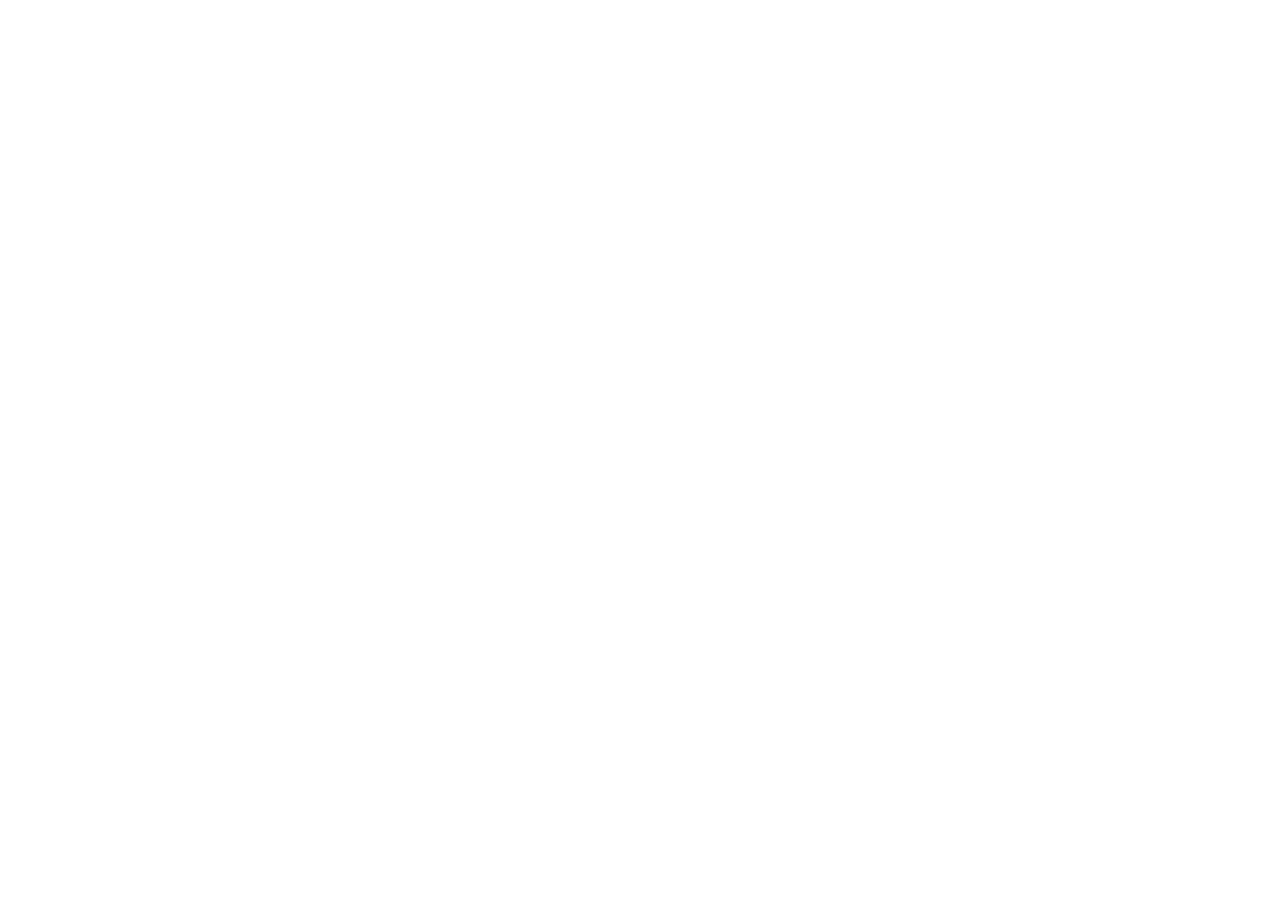
==== Paginas/gustos.html @ 5e21586c "Creacion de archivos" ====
<!DOCTYPE html>
<html lang="en">
<head>
    <meta charset="UTF-8">
    <meta name="viewport" content="width=device-width, initial-scale=1.0">
    <title>Document</title>
</head>
<body>
    
</body>
</html>
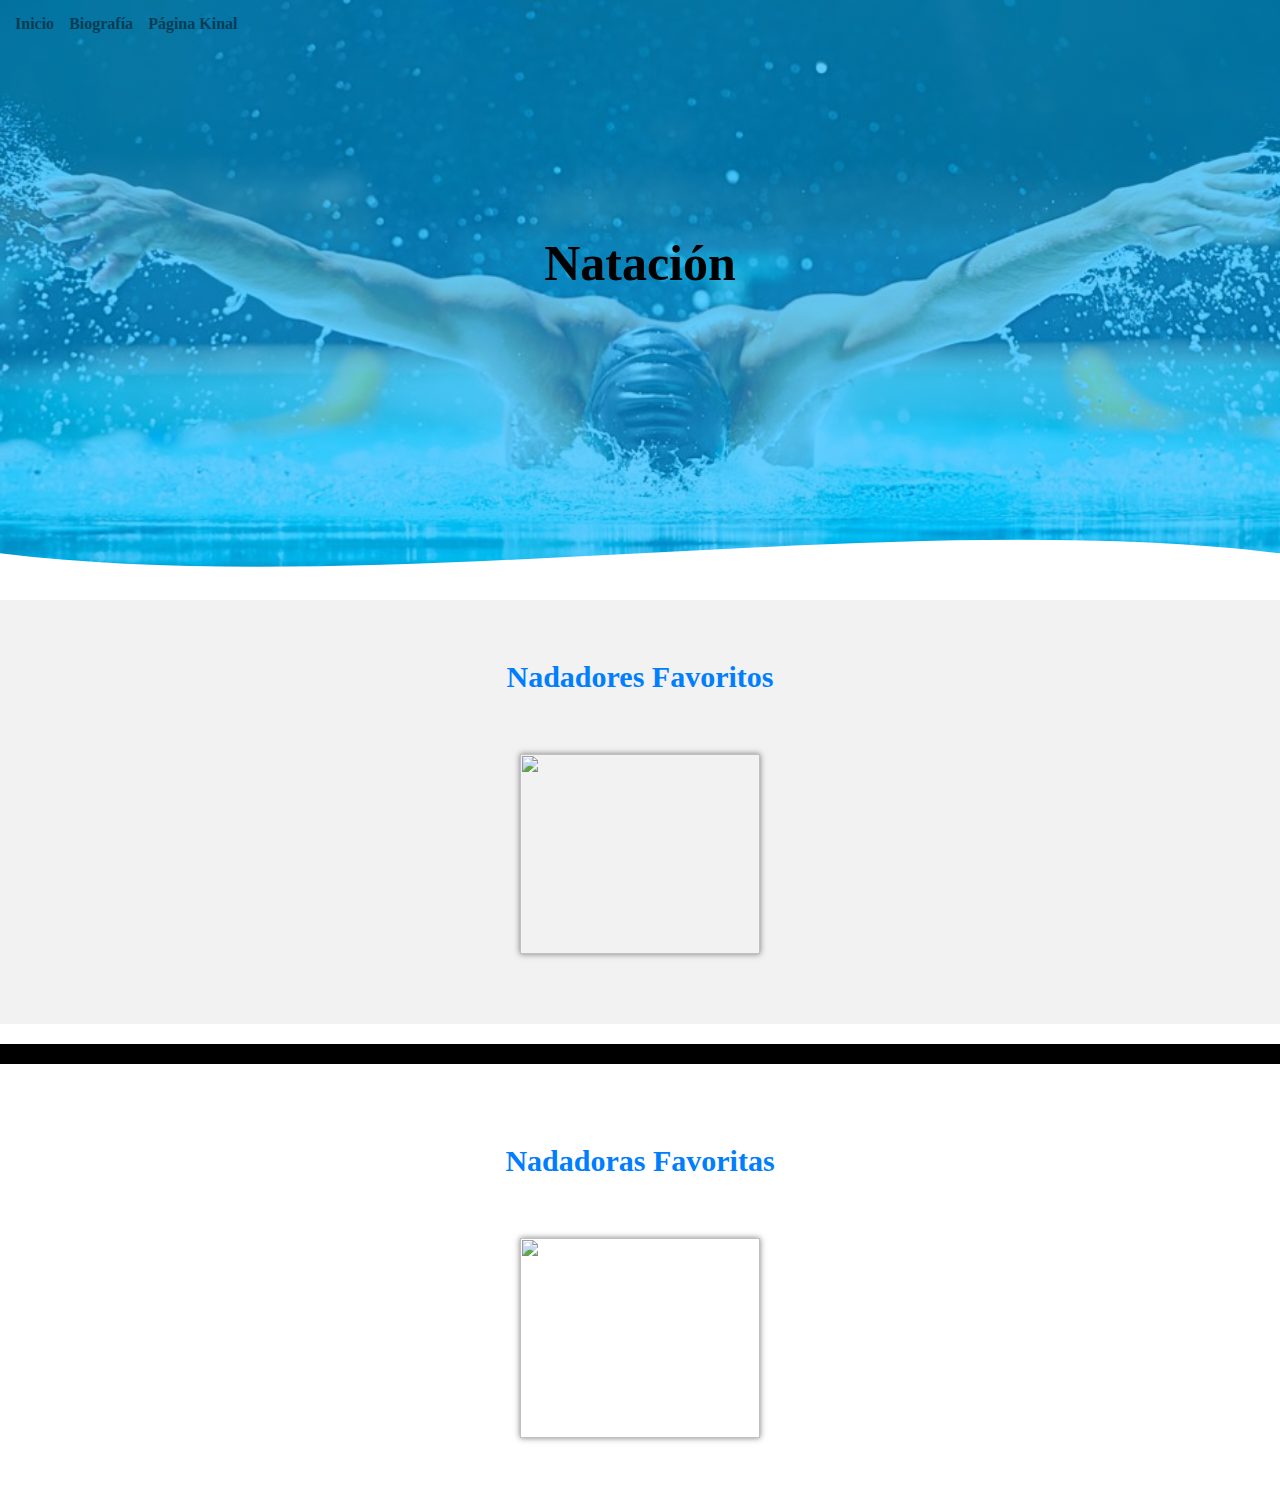
==== commit 9a642983: "Actualizacion" ====
--- a/Paginas/gustos.html
+++ b/Paginas/gustos.html
@@ -1,11 +1,60 @@
 <!DOCTYPE html>
-<html lang="en">
+<html lang="es">
 <head>
     <meta charset="UTF-8">
+    <meta http-equiv="X-UA-Compatible" content="IE=edge">
     <meta name="viewport" content="width=device-width, initial-scale=1.0">
-    <title>Document</title>
+    <title>Nataciòn</title>
+    <link rel="stylesheet" href="../Styles/styleGustos.css">
 </head>
 <body>
-    
+    <header>
+        <section>
+            <div>
+                <nav>
+                    <ul>
+                        <li><a href="/index.html">Inicio</a></li>
+                        <li><a href="./Paginas/biografia.html">Biografía</a></li>
+                        <li><a href="Paginas/kinal.html">Página Kinal</a></li>
+                    </ul>
+                </nav>
+            </div>
+
+            <section class="textos-header">
+                <h1>Natación</h1>
+            </section>
+        </section>
+        <div class="wave" style="height: 70px; overflow: hidden;" ><svg viewBox="0 0 500 150" preserveAspectRatio="none" style="height: 100%; width: 100%;"><path d="M0.00,49.98 C149.99,150.00 349.20,-49.98 500.00,49.98 L500.00,150.00 L0.00,150.00 Z" style="stroke: none; fill: #ffffff;"></path></svg></div>
+    </header>
+    <main>
+
+        <section class="portafolio">
+            <div class="contenedor">
+                <h2 class="nadadores">Nadadores Favoritos</h2>
+                <div class="galeria-port">
+                    <div class="imagen-port">
+                        <img src="#" alt="">
+                        <div class="hover-galeria">
+                            <p>Leon Larregui</p>
+                        </div>
+                    </div>
+                </div>
+            </div>
+        </section>
+        <hr class="linea">
+        <section>
+            <div class="contenedor">
+                <h2 class="nadadores">Nadadoras Favoritas</h2>
+                <div class="galeria-port">
+                    <div class="imagen-port">
+                        <img src="#" alt="">
+                        <div class="hover-galeria">
+                            <p></p>
+                        </div>
+                    </div>
+                </div>
+            </div>
+        </section>
+    </main>
 </body>
 </html>--- a/Styles/styleGustos.css
+++ b/Styles/styleGustos.css
@@ -0,0 +1,302 @@
+*{
+    margin:0;
+    padding:0;
+    box-sizing: border-box;
+}
+
+body{
+     font-family: 'open sans';   
+}
+
+.contenedor{
+    padding: 60px 0;
+    width: 90%;
+    max-width: 1000px;
+    margin: auto;
+    overflow: hidden;
+}
+
+.nadadores{
+    color: #007efd;
+    font-size: 30px;
+    text-align: center;
+    margin-bottom: 60px;
+}
+
+header{
+    width: 100%;
+    height: 600px;
+    background: #ffffff;  
+    background: -webkit-linear-gradient(to right, hsla(252, 100%, 49%, 0.61), hsla(252, 100%, 49%, 0.61)), url(../img/fondo.jpg);  
+    background: linear-gradient(to right, hsla(199, 100%, 50%, 0.61), hsla(199, 100%, 50%, 0.61)), url(../img/fondo.jpg); 
+    background-size: cover;
+    background-attachment: fixed;
+    position: relative; 
+}
+
+nav{
+    text-align: right;
+    padding: 30px 50px 0 0;
+}
+
+nav > a{
+    color: #fff;
+    font-weight: 300;
+    text-decoration: none;
+    margin-right: 10px;
+}
+
+nav > a:hover{
+    text-decoration: underline;
+}
+
+header .textos-header{
+    display: flex;
+    height: 430px;
+    width: 100%;
+    align-items: center;
+    justify-content: center;
+    flex-direction: column;
+    text-align: center;
+}
+
+.textos-header h1{
+    font-size: 50px;
+    color: #000000;
+}
+
+.textos-header h2{
+    font-size: 30px;
+    font-weight: 300;
+    color: #fff;
+}
+
+.wave{
+    position: absolute;
+    bottom: 0;
+    width: 100%;
+}
+
+.contenedor-sobre-nosotros{
+    background-color: #4d0686;
+    display: flex;
+    justify-content: space-evenly;
+}
+
+.imagen-about-us{
+    width: 40%;
+}
+
+.sobre-nosotros .contenido-textos{
+    width: 40%;
+}
+
+.contenido-textos h3{
+    margin-bottom: 15px;
+}
+
+.contenido-textos h3 span{
+    background: #4d0686;  
+    color: #fff;  
+    border-radius: 50%;
+    display: inline-block;
+    text-align: center;
+    width: 30px;
+    height: 30px;
+    padding: 2px;
+    box-shadow: 0 0 6px 0 rgba(0, 0, 0, .5);
+    margin-right: 5px;
+}
+
+.contenido-textos p{
+    padding: 0px 0px 30px 15px;
+    font-weight: 300;
+    text-align: justify;
+}
+
+.portafolio{
+    background: #f2f2f2;
+}
+
+.galeria-port{
+    display: flex;
+    justify-content: space-evenly;
+    flex-wrap: wrap;
+}
+
+.imagen-port{
+    width: 24%;
+    margin-bottom: 10px;
+    height: 200px;
+    overflow: hidden;
+    position: relative;
+    cursor: pointer;
+    box-shadow: 0 0 6px 0 rgba(0, 0, 0, .5);
+}
+
+.imagen-port > img{
+    width: 100%;
+    height: 100%;
+    object-fit: conver;
+    display: block;
+}
+
+.hover-galeria{
+    position: absolute;
+    width: 100%;
+    height: 100%;
+    top: 0;
+    transform: scale(0); 
+    background: hsla(237, 91%, 27%, 0.7);
+    transition: transform .5s;
+    display: flex;
+    justify-content: center;
+    align-items: center;
+    flex-direction: column;
+}
+
+.hover-galeria img{
+    width: 50px;
+}
+
+.hover-galeria p{
+        color: #fff;
+}
+
+.imagen-port:hover .hover-galeria{
+    transform: scale(1);
+}
+
+.cards{
+    display: flex;
+    justify-content: space-evenly;
+}
+
+.cards .card{
+    background: #4d0686;
+    display: flex;
+    width:  46%;
+    height: 200px;
+    align-items: center;
+    justify-content: space-evenly;
+    border-radius: 0 0 6px 0 rgba(0, 0, 0, 0.6);
+}
+
+.cards .card img{
+    width: 100px;
+    height: 100px;
+    object-fit: cover;
+    border: 3px solid #fff;
+    border-radius: 50%;
+    display: block;
+}
+
+.cards .card > .contenido-texto-card{
+    width: 60%;
+    color: #fff;
+}
+
+.cards .card > .contenido-texto-card p{
+    font-weight: 300;
+    padding-top: 5px;
+}
+
+.about-services{
+    background: #f2f2f2;
+    padding-bottom: 30px;
+}
+
+.servicio-cont{
+    display: flex;
+    justify-content: space-between;
+    align-items: center;
+}
+
+.servicio-ind{
+    width: 28%;
+    text-align: center;
+}
+
+.servicio-ind img{
+    width: 90%;
+}
+
+.servicio-ind h3{
+    margin: 10px 0;
+}
+
+.servicio-ind p{
+    font-weight: 300;
+    text-align: justify;
+}
+
+footer{
+    background: #414141;
+    padding: 60px 0 30px 0;
+    margin: auto;
+    overflow: hidden;
+}
+
+.content-foo{
+    text-align: center;
+}
+
+.content-foo h4{
+    color: #f2f2f2;
+    border-bottom: 3px solid #af20d3;
+    padding-bottom: 5px;
+    margin-bottom: 10px;
+}
+
+.content-foo p{
+    color: #ccc;
+}
+
+.titulo-final{
+    text-align: center;
+    font-size: 24px;
+    margin: 20px 0 0 0;
+    color: #9e9797;
+}
+
+.linea {
+    border: 10px solid #000; /* Color y tipo de línea */
+    margin: 20px 0; /* Margen superior e inferior */
+}
+
+/* Resetear algunos estilos por defecto del navegador */
+body, h1, p, ul {
+    margin: 0;
+    padding: 0;
+    text-align: center;
+}
+
+/* Estilos de la barra de navegación */
+nav {
+    
+    padding: 15px;
+    text-align: center;
+    opacity: 0.5;
+}
+
+ul {
+    list-style-type: none;
+    margin: 0;
+    padding: 0;
+    display: flex;
+}
+
+li {
+    margin-right: 15px;
+}
+
+a {
+    text-decoration: none;
+    color: rgb(4, 4, 4);
+    font-weight: bold;
+    transition: color 0.3s; /* Transición de color al pasar el mouse */
+}
+
+a:hover {
+    color: #1900ff; /* Cambia el color al pasar el mouse */
+}
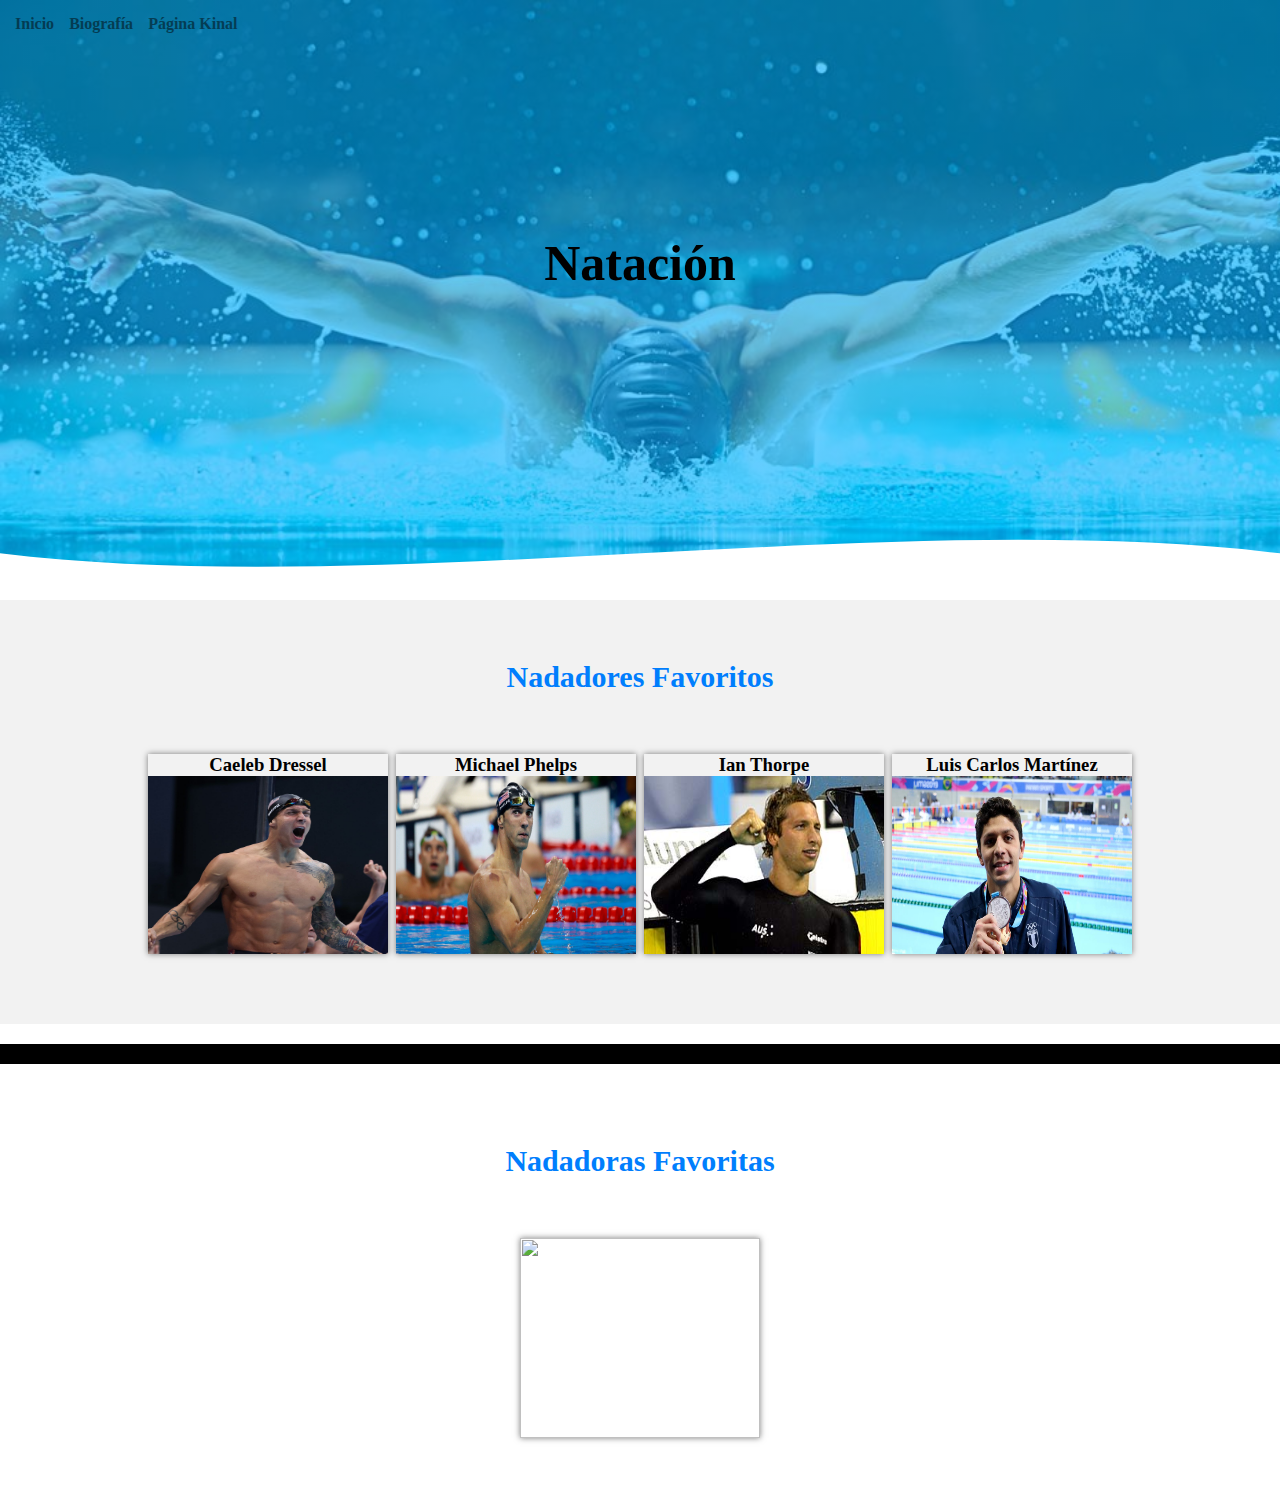
==== commit ace6a09a: "Mas cambios" ====
--- a/Paginas/gustos.html
+++ b/Paginas/gustos.html
@@ -33,14 +33,30 @@
                 <h2 class="nadadores">Nadadores Favoritos</h2>
                 <div class="galeria-port">
                     <div class="imagen-port">
-                        <img src="#" alt="">
-                        <div class="hover-galeria">
-                            <p>Leon Larregui</p>
-                        </div>
+                        <h3>Caeleb Dressel</h3>
+                        <img src="../img/Dressel.jpg" alt="">
                     </div>
+
+                    <div class="imagen-port">
+                        <h3>Michael Phelps</h3>
+                        <img src="../img/Phelps.jpg" alt="">
+                    </div>
+
+                    <div class="imagen-port">
+                        <h3>Ian Thorpe</h3>
+                        <img src="../img/Thorpe.jpg" alt="">
+
+                    </div>
+
+                    <div class="imagen-port">
+                        <h3>Luis Carlos Martínez</h3>
+                        <img src="../img/Martinez.jpg" alt="">
+                    </div>
+                   
                 </div>
             </div>
         </section>
+        
         <hr class="linea">
         <section>
             <div class="contenedor">
@@ -55,6 +71,7 @@
                 </div>
             </div>
         </section>
+        
     </main>
 </body>
 </html>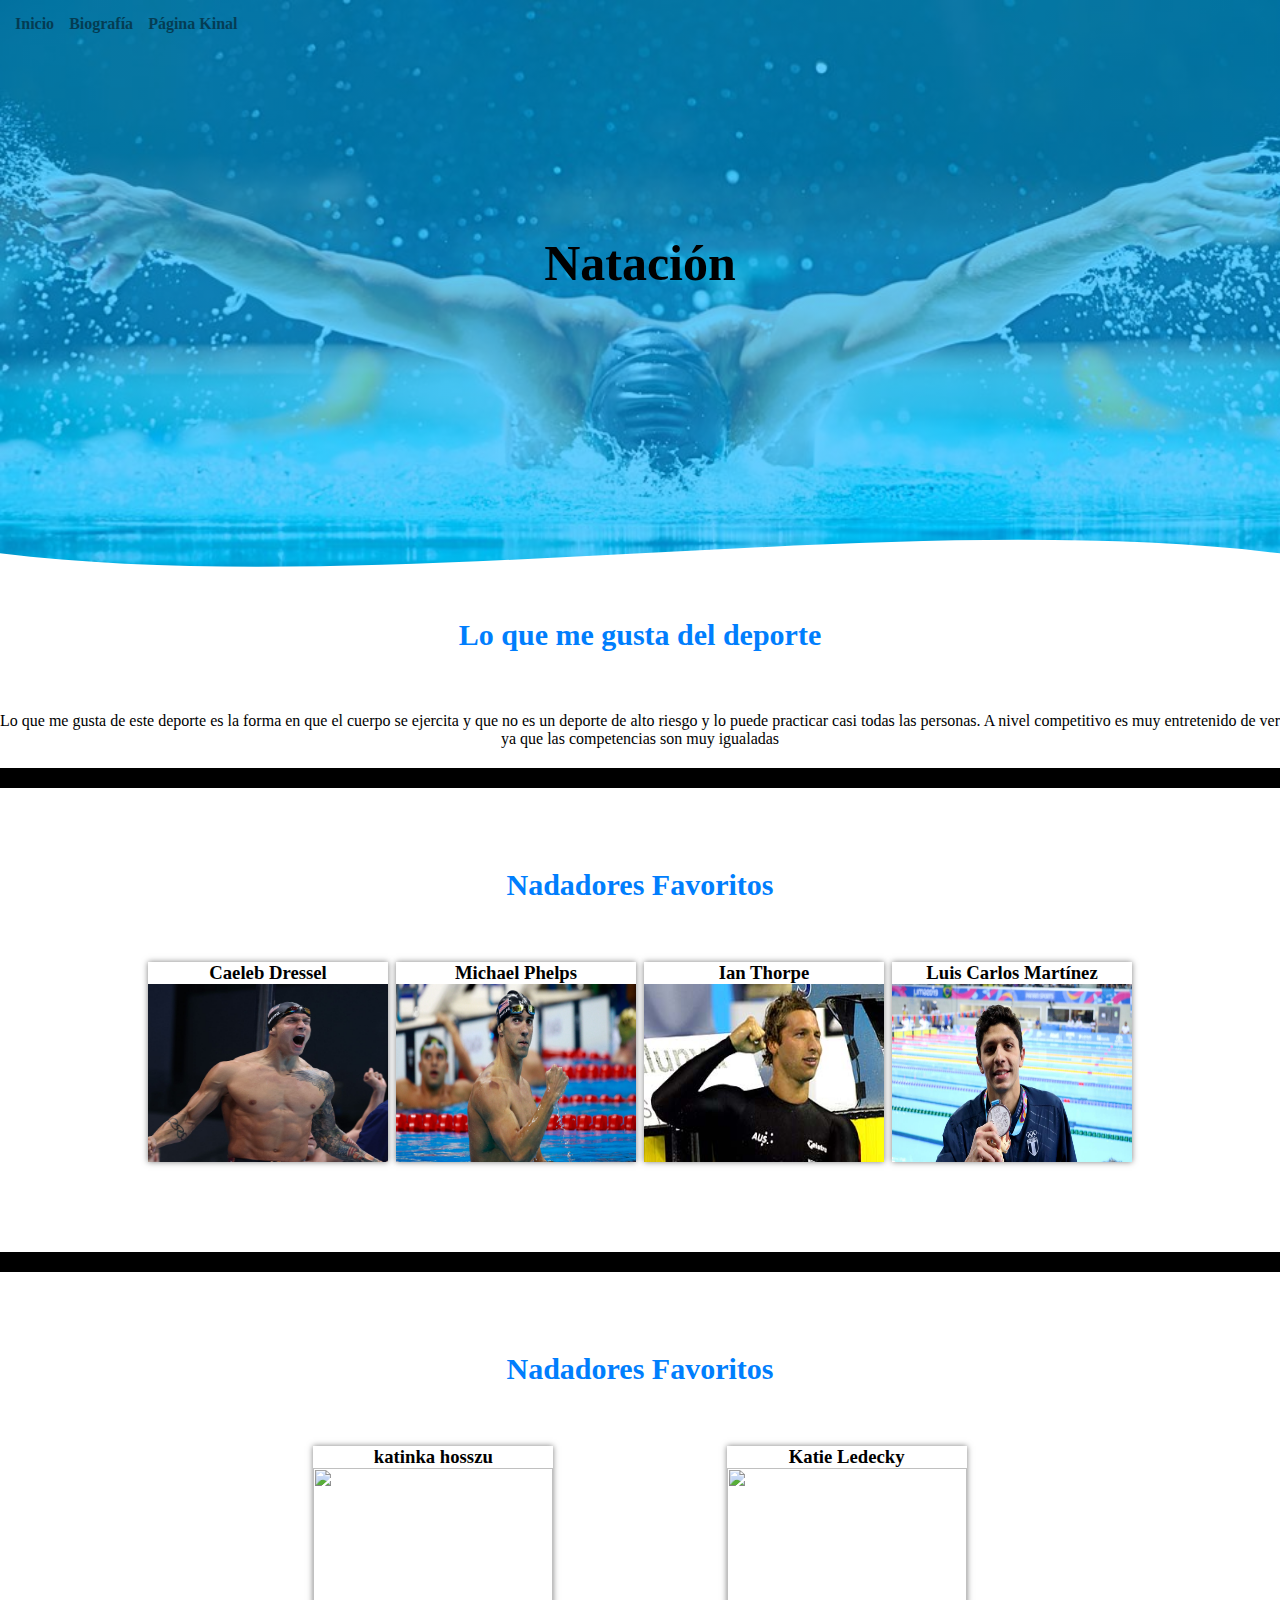
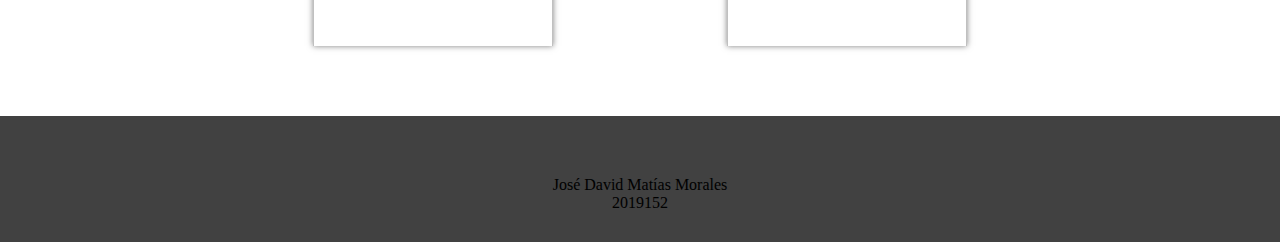
==== commit 13286626: "Cambios" ====
--- a/Paginas/gustos.html
+++ b/Paginas/gustos.html
@@ -27,8 +27,21 @@
         <div class="wave" style="height: 70px; overflow: hidden;" ><svg viewBox="0 0 500 150" preserveAspectRatio="none" style="height: 100%; width: 100%;"><path d="M0.00,49.98 C149.99,150.00 349.20,-49.98 500.00,49.98 L500.00,150.00 L0.00,150.00 Z" style="stroke: none; fill: #ffffff;"></path></svg></div>
     </header>
     <main>
-
-        <section class="portafolio">
+        <div class="wrapper">
+            <img class=".img-p" src="../img/piscina.jpg" alt="">
+            <div>
+                <h2 class="nadadores">Lo que me gusta del deporte</h2>
+                <p>
+                    Lo que me gusta de este deporte es la forma en que el cuerpo se ejercita
+                    y que no es un deporte de alto riesgo y lo puede practicar casi todas las personas.
+                    A nivel competitivo es muy entretenido de ver ya que las competencias son muy igualadas
+                </p>
+            </div>
+        </div>
+        <section>
+        </section>
+        <hr class="linea">
+        <section class="fondo">
             <div class="contenedor">
                 <h2 class="nadadores">Nadadores Favoritos</h2>
                 <div class="galeria-port">
@@ -56,22 +69,31 @@
                 </div>
             </div>
         </section>
-        
         <hr class="linea">
         <section>
             <div class="contenedor">
-                <h2 class="nadadores">Nadadoras Favoritas</h2>
+                <h2 class="nadadores">Nadadores Favoritos</h2>
                 <div class="galeria-port">
                     <div class="imagen-port">
-                        <img src="#" alt="">
-                        <div class="hover-galeria">
-                            <p></p>
-                        </div>
+                        <h3>katinka hosszu</h3>
+                        <img src="../img/Hosszu.jpg" alt="">
+                    </div>
+
+                    <div class="imagen-port">
+                        <h3>Katie Ledecky</h3>
+                        <img src="../img/Ledecky.jpg" alt="">
                     </div>
                 </div>
             </div>
         </section>
         
     </main>
+    <footer>
+        
+       <p>
+        José David Matías Morales <br>
+        2019152
+       </p>
+    </footer>
 </body>
 </html>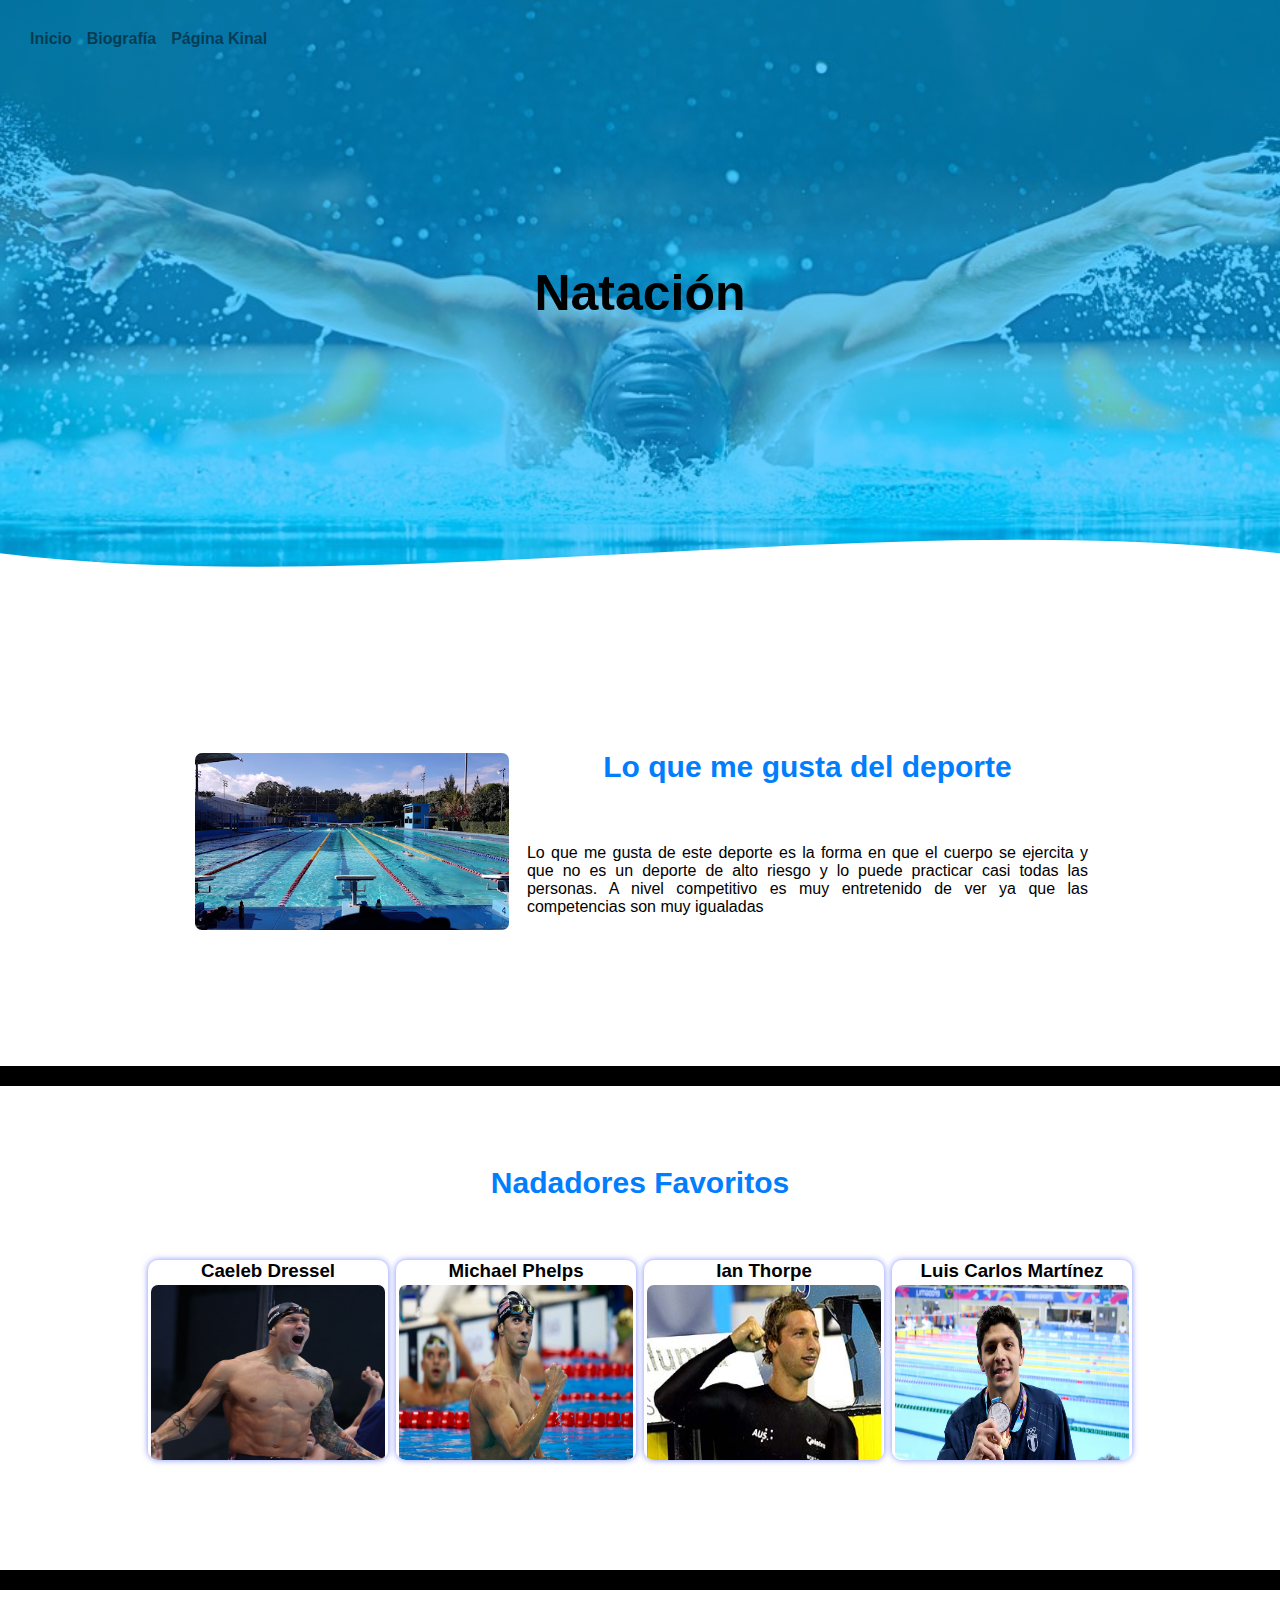
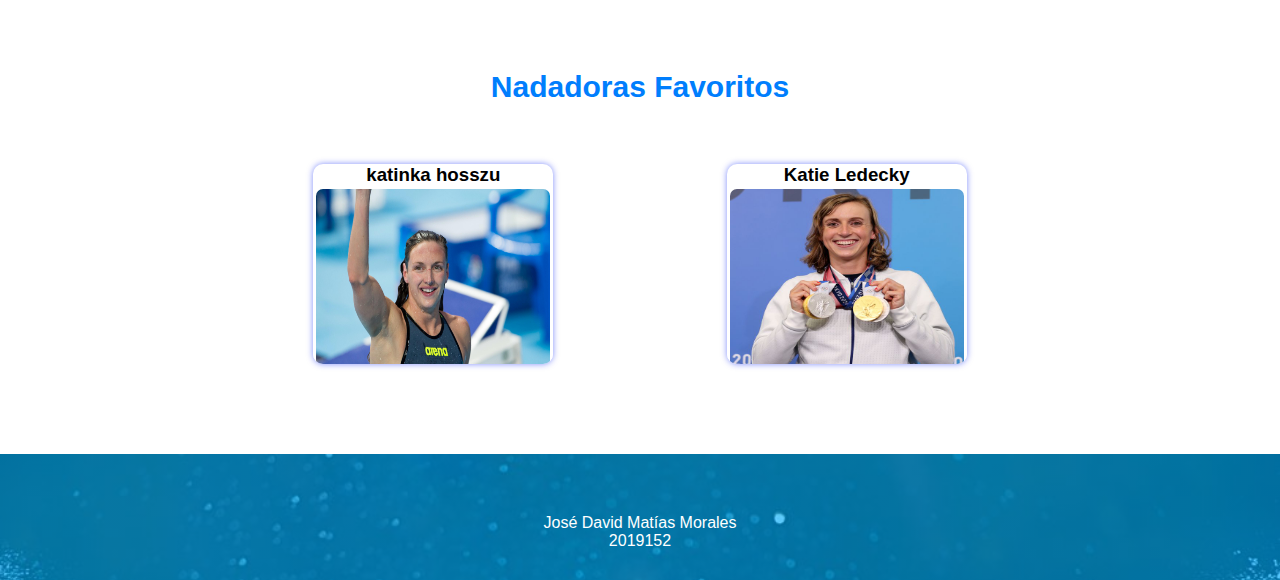
==== commit f421cff5: "Cambio de colores" ====
--- a/Paginas/gustos.html
+++ b/Paginas/gustos.html
@@ -70,9 +70,9 @@
             </div>
         </section>
         <hr class="linea">
-        <section>
+        <section class="">
             <div class="contenedor">
-                <h2 class="nadadores">Nadadores Favoritos</h2>
+                <h2 class="nadadores">Nadadoras Favoritos</h2>
                 <div class="galeria-port">
                     <div class="imagen-port">
                         <h3>katinka hosszu</h3>
@@ -90,7 +90,7 @@
     </main>
     <footer>
         
-       <p>
+       <p style="text-align: center;">
         José David Matías Morales <br>
         2019152
        </p>
--- a/Styles/styleGustos.css
+++ b/Styles/styleGustos.css
@@ -2,10 +2,15 @@
     margin:0;
     padding:0;
     box-sizing: border-box;
+    font-family: sans-serif;
 }
 
 body{
-     font-family: 'open sans';   
+    font-family: 'open sans';   
+    justify-content:  center;
+    align-items: center;
+    min-height: 100vh;
+    
 }
 
 .contenedor{
@@ -65,63 +70,29 @@
     color: #000000;
 }
 
-.textos-header h2{
-    font-size: 30px;
-    font-weight: 300;
-    color: #fff;
-}
-
 .wave{
     position: absolute;
     bottom: 0;
     width: 100%;
 }
 
-.contenedor-sobre-nosotros{
-    background-color: #4d0686;
-    display: flex;
-    justify-content: space-evenly;
-}
-
-.imagen-about-us{
-    width: 40%;
-}
-
-.sobre-nosotros .contenido-textos{
-    width: 40%;
-}
-
-.contenido-textos h3{
-    margin-bottom: 15px;
-}
-
-.contenido-textos h3 span{
-    background: #4d0686;  
-    color: #fff;  
-    border-radius: 50%;
-    display: inline-block;
-    text-align: center;
-    width: 30px;
-    height: 30px;
-    padding: 2px;
-    box-shadow: 0 0 6px 0 rgba(0, 0, 0, .5);
-    margin-right: 5px;
-}
-
-.contenido-textos p{
-    padding: 0px 0px 30px 15px;
-    font-weight: 300;
-    text-align: justify;
-}
-
-.portafolio{
-    background: #f2f2f2;
-}
-
-.galeria-port{
+.fondo{
+    background:rgba(255, 255, 255, 0.8);
+}
+
+.texto{
     display: flex;
     justify-content: space-evenly;
     flex-wrap: wrap;
+    margin-bottom: 20px;
+}
+
+.galeria-port{
+    display: flex;
+    justify-content: space-evenly;
+    flex-wrap: wrap;
+    margin-bottom: 20px;
+    border-radius: 10px;
 }
 
 .imagen-port{
@@ -131,7 +102,8 @@
     overflow: hidden;
     position: relative;
     cursor: pointer;
-    box-shadow: 0 0 6px 0 rgba(0, 0, 0, .5);
+    box-shadow: 0 0 6px 0 rgba(1, 30, 248, 0.5);
+    border-radius: 10px;
 }
 
 .imagen-port > img{
@@ -141,71 +113,6 @@
     display: block;
 }
 
-.hover-galeria{
-    position: absolute;
-    width: 100%;
-    height: 100%;
-    top: 0;
-    transform: scale(0); 
-    background: hsla(237, 91%, 27%, 0.7);
-    transition: transform .5s;
-    display: flex;
-    justify-content: center;
-    align-items: center;
-    flex-direction: column;
-}
-
-.hover-galeria img{
-    width: 50px;
-}
-
-.hover-galeria p{
-        color: #fff;
-}
-
-.imagen-port:hover .hover-galeria{
-    transform: scale(1);
-}
-
-.cards{
-    display: flex;
-    justify-content: space-evenly;
-}
-
-.cards .card{
-    background: #4d0686;
-    display: flex;
-    width:  46%;
-    height: 200px;
-    align-items: center;
-    justify-content: space-evenly;
-    border-radius: 0 0 6px 0 rgba(0, 0, 0, 0.6);
-}
-
-.cards .card img{
-    width: 100px;
-    height: 100px;
-    object-fit: cover;
-    border: 3px solid #fff;
-    border-radius: 50%;
-    display: block;
-}
-
-.cards .card > .contenido-texto-card{
-    width: 60%;
-    color: #fff;
-}
-
-.cards .card > .contenido-texto-card p{
-    font-weight: 300;
-    padding-top: 5px;
-}
-
-.about-services{
-    background: #f2f2f2;
-    padding-bottom: 30px;
-}
-
 .servicio-cont{
     display: flex;
     justify-content: space-between;
@@ -231,7 +138,13 @@
 }
 
 footer{
-    background: #414141;
+
+    background: -webkit-linear-gradient(to right, hsla(252, 100%, 49%, 0.61), hsla(252, 100%, 49%, 0.61)), url(../img/fondo.jpg);  
+    background: linear-gradient(to right, hsla(199, 100%, 50%, 0.61), hsla(199, 100%, 50%, 0.61)), url(../img/fondo.jpg); 
+    background-size: cover;
+    color: white;
+    padding: 20px;
+    text-align: center;
     padding: 60px 0 30px 0;
     margin: auto;
     overflow: hidden;
@@ -264,17 +177,16 @@
     margin: 20px 0; /* Margen superior e inferior */
 }
 
-/* Resetear algunos estilos por defecto del navegador */
+
 body, h1, p, ul {
     margin: 0;
     padding: 0;
     text-align: center;
 }
 
-/* Estilos de la barra de navegación */
 nav {
     
-    padding: 15px;
+    padding: 30px;
     text-align: center;
     opacity: 0.5;
 }
@@ -294,9 +206,41 @@
     text-decoration: none;
     color: rgb(4, 4, 4);
     font-weight: bold;
-    transition: color 0.3s; /* Transición de color al pasar el mouse */
+    transition: color 0.3s; 
 }
 
 a:hover {
-    color: #1900ff; /* Cambia el color al pasar el mouse */
-}
+    color: #1900ff;
+}
+
+.wrapper{
+
+    margin: 150px auto;
+    width: 70% ;
+
+}
+
+img{
+    max-width: 320px ;
+    float: left;
+    border: 3px solid #fff;
+    border-radius: 10px;
+    margin-right: 15px;
+}
+
+.text-box{
+    color: #ffffff;
+}
+
+.text-box h2{
+    font-size: 42px;
+}
+
+.text-box p {
+    font-size: 16px;
+}
+
+p{
+    text-align: justify;
+
+}